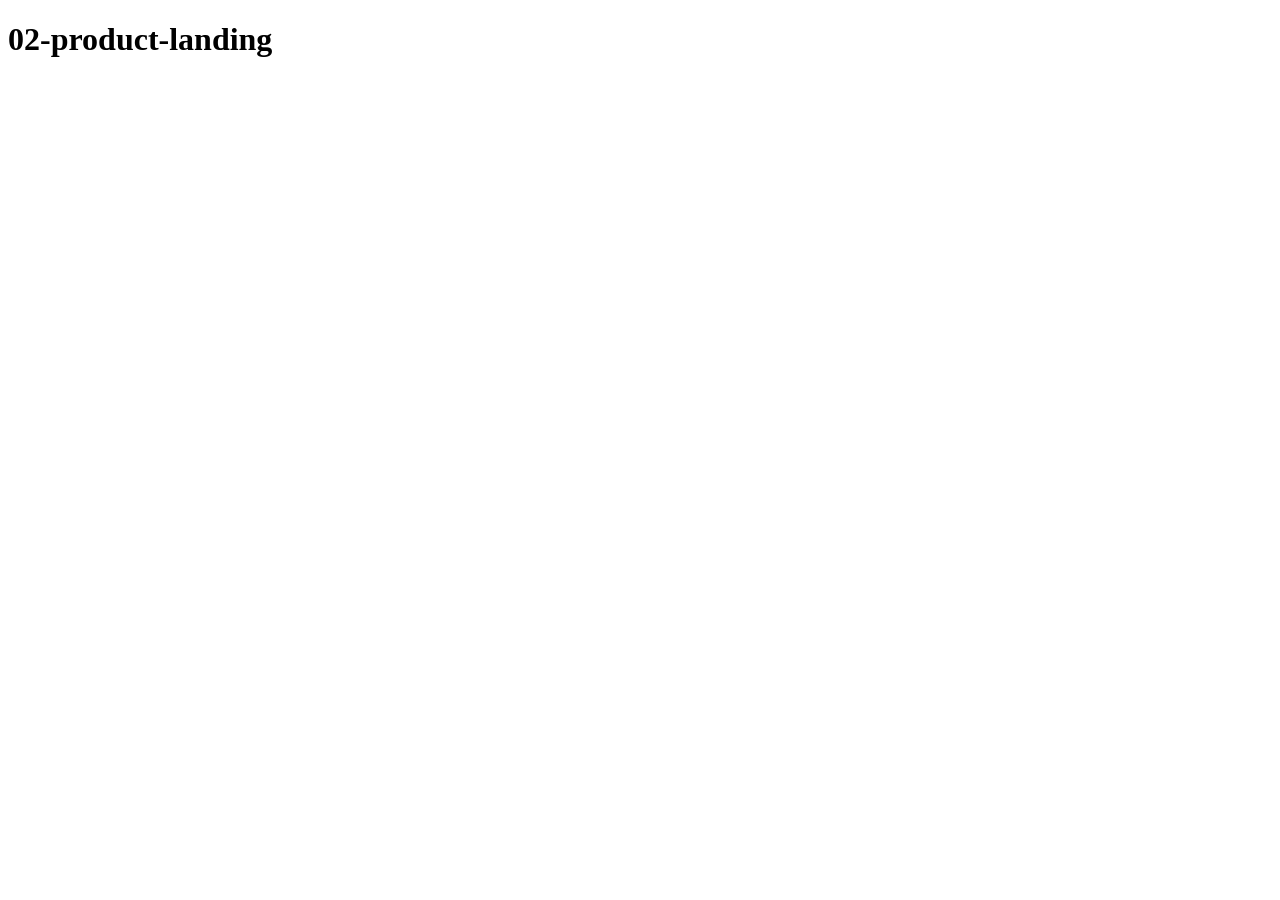
==== 02-conditional-calculators/index.html @ 9227c371 "Оновлення всього репозиторію" ====
<!DOCTYPE html>
<html lang='uk'>
<head>
  <meta charset='UTF-8'>
  <meta name='viewport' content='width=device-width, initial-scale=1.0'>
  <title>02-product-landing</title>
</head>
<body>
  <h1>02-product-landing</h1>
</body>
</html>
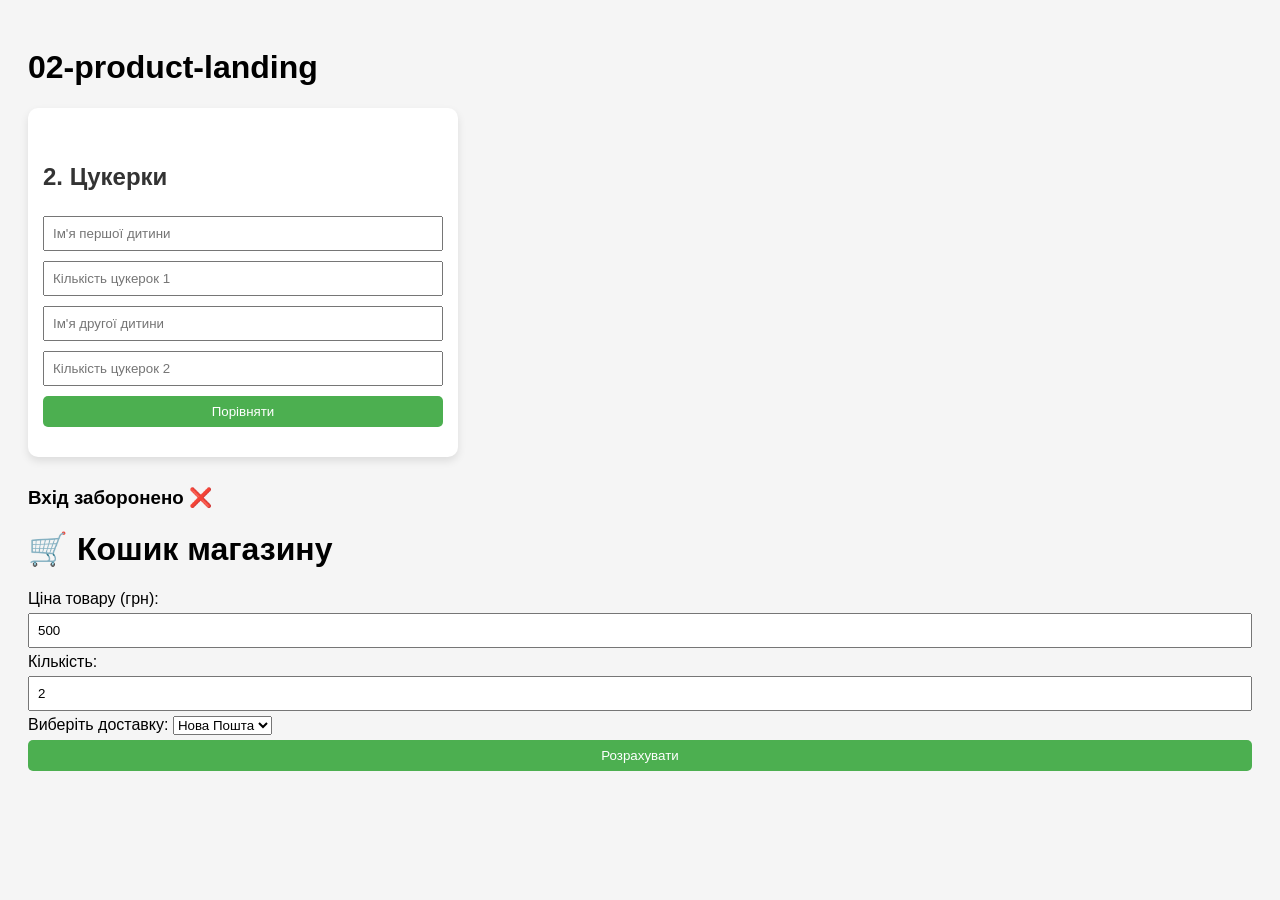
==== commit ec9fe1ff: "Опис змін" ====
--- a/02-conditional-calculators/index.html
+++ b/02-conditional-calculators/index.html
@@ -1,11 +1,79 @@
 <!DOCTYPE html>
-<html lang='uk'>
-<head>
-  <meta charset='UTF-8'>
-  <meta name='viewport' content='width=device-width, initial-scale=1.0'>
-  <title>02-product-landing</title>
-</head>
-<body>
-  <h1>02-product-landing</h1>
-</body>
-</html>+<html lang="uk">
+  <head>
+    <meta charset="UTF-8" />
+    <meta name="viewport" content="width=device-width, initial-scale=1.0" />
+    <title>02-product-landing</title>
+    <link rel="stylesheet" href="../01-linear-calculators/css/style.css" />
+  </head>
+  <body>
+    <main id="main-content">
+      <h1>02-product-landing</h1>
+      <!-- З клавіатури вводяться імена двох дітей та кількість у них цукерок. Вивести не екран ім’я тієї дитини, у якої кількість цукерок є більшою, або вивести, що кількість однакова. -->
+      <div class="calc">
+        <h2>2. Цукерки</h2>
+        <input type="text" id="child1" placeholder="Ім'я першої дитини" />
+        <input type="number" id="candies1" placeholder="Кількість цукерок 1" />
+        <input type="text" id="child2" placeholder="Ім'я другої дитини" />
+        <input type="number" id="candies2" placeholder="Кількість цукерок 2" />
+        <button onclick="compareCandies()">Порівняти</button>
+        <div class="result" id="res2"></div>
+      </div>
+    </main>
+    <div id="main-no-content">
+      <h3>Вхід заборонено ❌</h3>
+    </div>
+    <!-- <div class="container">
+      <h2>🛒 Кошик магазину</h2>
+
+      <label>
+        Ціна товару (грн):
+        <input type="number" id="price" value="500" />
+      </label>
+
+      <label>
+        Кількість:
+        <input type="number" id="quantity" value="2" />
+      </label>
+
+      <button id="calcBtn">Розрахувати</button>
+
+      <div class="result">
+        <p id="total"></p>
+        <p id="delivery"></p>
+      </div>
+    </div> -->
+    <div class="container">
+      <h1>🛒 Кошик магазину</h1>
+
+      <label>
+        Ціна товару (грн):
+        <input type="number" id="price" value="500" />
+      </label>
+
+      <label>
+        Кількість:
+        <input type="number" id="quantity" value="2" />
+      </label>
+
+      <label>
+        Виберіть доставку:
+        <select id="deliveryType">
+          <option value="nova">Нова Пошта</option>
+          <option value="ukr">Укрпошта</option>
+          <option value="courier">Кур’єр</option>
+          <option value="pickup">Самовивіз</option>
+        </select>
+      </label>
+
+      <button id="calcBtn">Розрахувати</button>
+
+      <div class="result">
+        <p id="total"></p>
+        <p id="delivery"></p>
+      </div>
+    </div>
+
+    <script src="./js/script.js"></script>
+  </body>
+</html>
--- a/01-linear-calculators/css/style.css
+++ b/01-linear-calculators/css/style.css
@@ -0,0 +1,39 @@
+body {
+  font-family: Arial, sans-serif;
+  background: #f5f5f5;
+  padding: 20px;
+}
+h2 {
+  margin-top: 40px;
+  color: #333;
+}
+.calc {
+  background: #fff;
+  padding: 15px;
+  border-radius: 10px;
+  margin-bottom: 30px;
+  box-shadow: 0 4px 8px rgba(0, 0, 0, 0.1);
+  max-width: 400px;
+}
+input,
+button {
+  padding: 8px;
+  margin: 5px 0;
+  width: 100%;
+  box-sizing: border-box;
+}
+button {
+  background: #4caf50;
+  color: white;
+  border: none;
+  cursor: pointer;
+  border-radius: 5px;
+}
+button:hover {
+  background: #45a049;
+}
+.result {
+  margin-top: 10px;
+  font-weight: bold;
+  color: #2c3e50;
+}
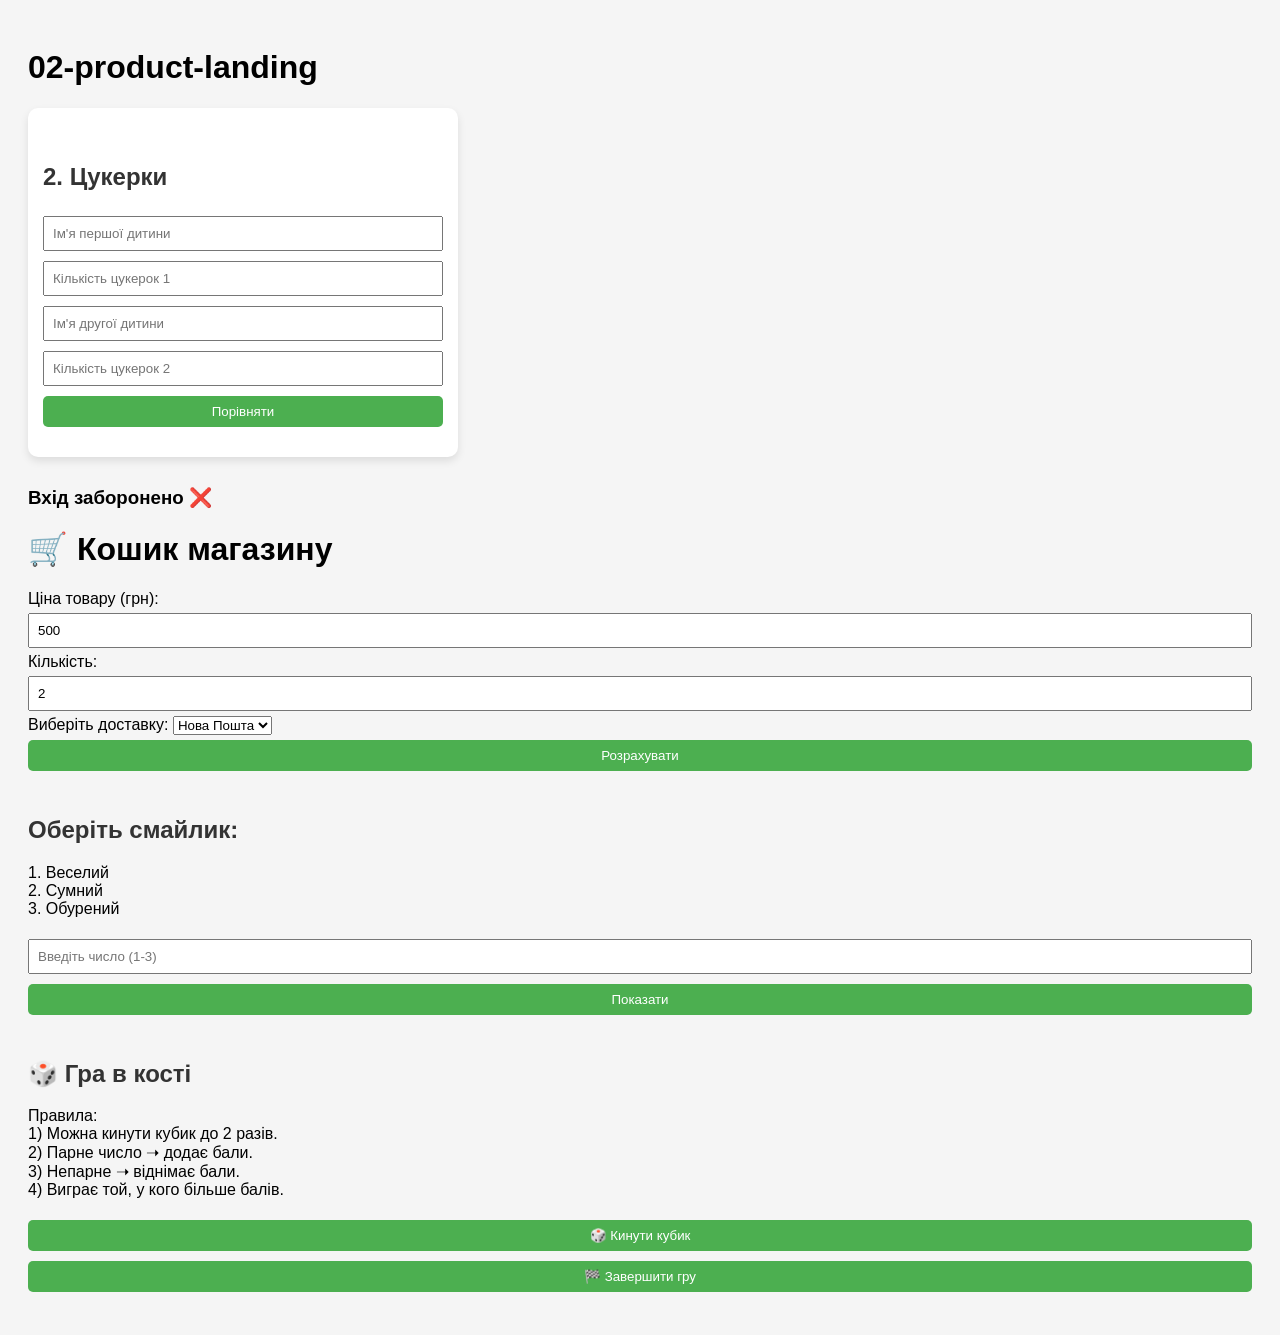
==== commit 896462e9: "Оновлено: додано урок №5 (цикли)" ====
--- a/02-conditional-calculators/index.html
+++ b/02-conditional-calculators/index.html
@@ -74,6 +74,27 @@
       </div>
     </div>
 
+    <h2>Оберіть смайлик:</h2>
+    <p>1. Веселий<br />2. Сумний<br />3. Обурений</p>
+
+    <input type="number" id="choice" placeholder="Введіть число (1-3)" />
+    <button onclick="showSmile()">Показати</button>
+
+    <h2>🎲 Гра в кості</h2>
+    <p>
+      Правила: <br />
+      1) Можна кинути кубик до 2 разів.<br />
+      2) Парне число ➝ додає бали.<br />
+      3) Непарне ➝ віднімає бали.<br />
+      4) Виграє той, у кого більше балів.
+    </p>
+
+    <button onclick="rollDice()">🎲 Кинути кубик</button>
+    <button onclick="finishGame()">🏁 Завершити гру</button>
+
+    <div class="result" id="gameResult"></div>
+
+    <div id="result"></div>
     <script src="./js/script.js"></script>
   </body>
 </html>
--- a/01-linear-calculators/css/style.css
+++ b/01-linear-calculators/css/style.css
@@ -37,3 +37,8 @@
   font-weight: bold;
   color: #2c3e50;
 }
+img {
+  width: 150px;
+  margin-top: 20px;
+  /* display: none; */
+}
